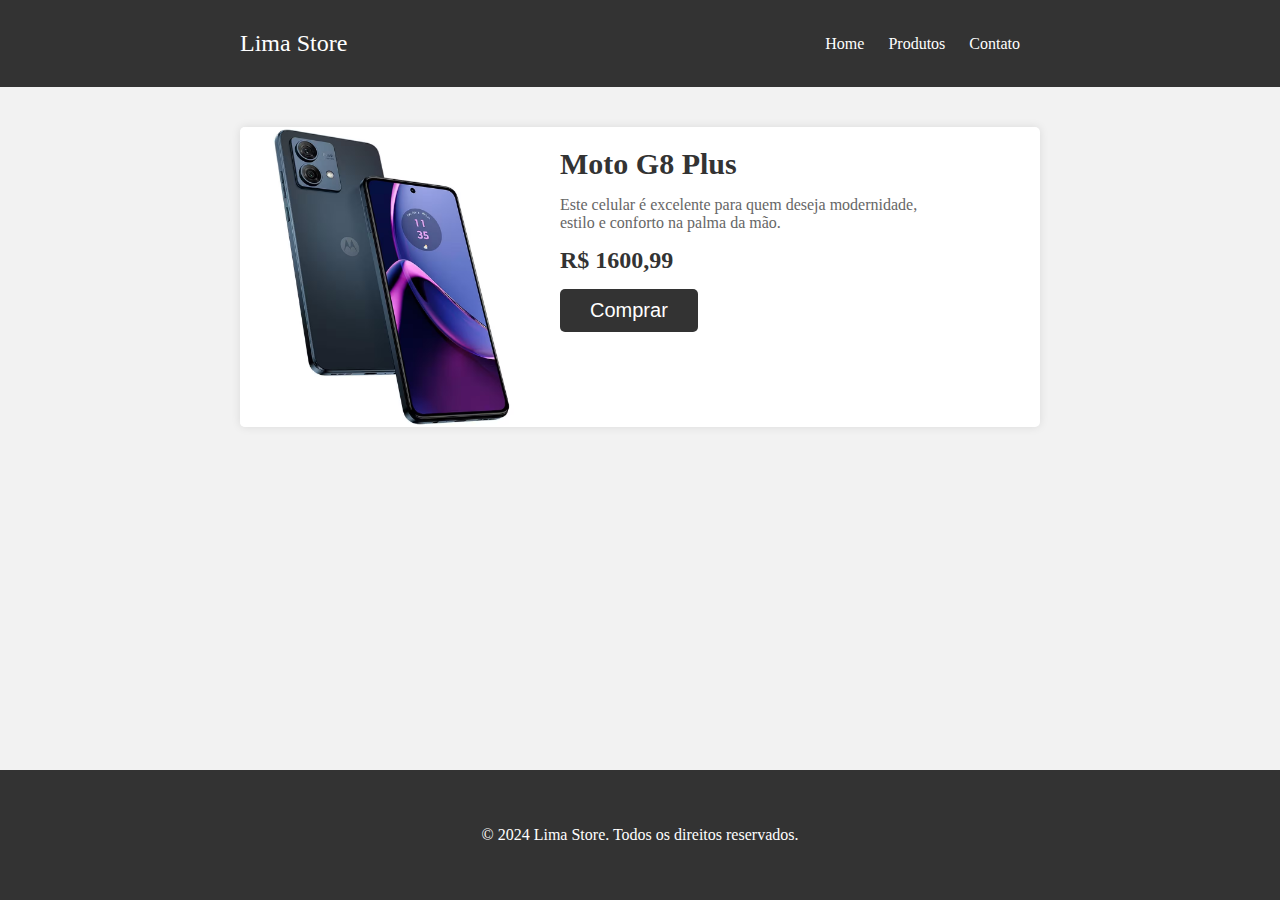
==== index.html @ ff09397b "Add files via upload" ====
<!DOCTYPE html>
<html lang="pt-br">
  <head>
    <meta charset="UTF-8" />
    <meta name="viewport" content="width=device-width, initial-scale=1.0" />
    <title>Produto - Tela de Produto</title>
    <link rel="stylesheet" href="style.css" />
  </head>
  <body>
    <div class="navbar">
      <div class="container">
        <a href="#" class="logo">Lima Store</a>
        <ul class="nav-links">
          <li><a href="#">Home</a></li>
          <li><a href="#">Produtos</a></li>
          <li><a href="#">Contato</a></li>
        </ul>
      </div>
    </div>
    <div class="container">
      <div class="product">
        <img src="celular.png" alt="Produto" class="product-image" />
        <div class="product-info">
          <h2 class="product-name">Moto G8 Plus</h2>
          <p class="product-description">
            Este celular é excelente para quem deseja modernidade,<br> estilo e
             conforto na palma da mão.
          </p>
          <p class="product-price">R$ 1600,99</p>
          <button class="product-button">Comprar</button>
        </div>
      </div>
    </div>
    <div class="footer">
      <div class="container">
        <p>&copy; 2024 Lima Store. Todos os direitos reservados.</p>
      </div>
    </div>
  </body>
</html>
---- style.css ----
body {
    font-family: Tahoma;
    margin: 0;
    padding: 0;
    background-color: #f2f2f2;
    min-height: 100vh;
    position: relative;
  }
  
  .container {
    max-width: 800px;
    margin: 0 auto;
    padding: 20px;
  }
  
  .navbar {
    background-color: #333;
    color: #fff;
    padding: 10px 0;
  }
  
  .navbar .container {
    display: flex;
    justify-content: space-between;
    align-items: center;
  }
  
  .logo {
    font-size: 24px;
    text-decoration: none;
    color: #fff;
  }
  
  .nav-links {
    list-style: none;
    margin: 0;
    padding: 0;
  }
  
  .nav-links li {
    display: inline;
    margin-right: 20px;
  }
  
  .nav-links li a {
    text-decoration: none;
    color: #fff;
  }
  
  .product {
    display: flex;
    background-color: #fff;
    border-radius: 5px;
    box-shadow: 0 0 10px rgba(0, 0, 0, 0.1);
    overflow: hidden;
    margin-top: 20px;
  }
  
  .product-image {
    width: 300px;
    height: 300px;
    object-fit: cover;
  }
  
  .product-info {
    padding: 20px;
  }
  
  .product-name {
    margin: 0;
    font-size: 30px;
    color: #333;
  }
  
  .product-description {
    margin: 15px 0;
    color: #666;
  }
  
  .product-price {
    margin: 15px 0;
    font-size: 24px;
    font-weight: bold;
    color: #333;
  }
  
  .product-button {
    padding: 10px 30px;
    border: none;
    background-color: #333;
    color: #fff;
    font-size: 20px;
    border-radius: 5px;
    cursor: pointer;
  }
  
  .product-button:hover {
    background-color: #555;
  }
  
  .footer {
    background-color: #333;
    color: #fff;
    text-align: center;
    padding: 20px 0;
    position: fixed;
    bottom: 0;
    width: 100%;
  }
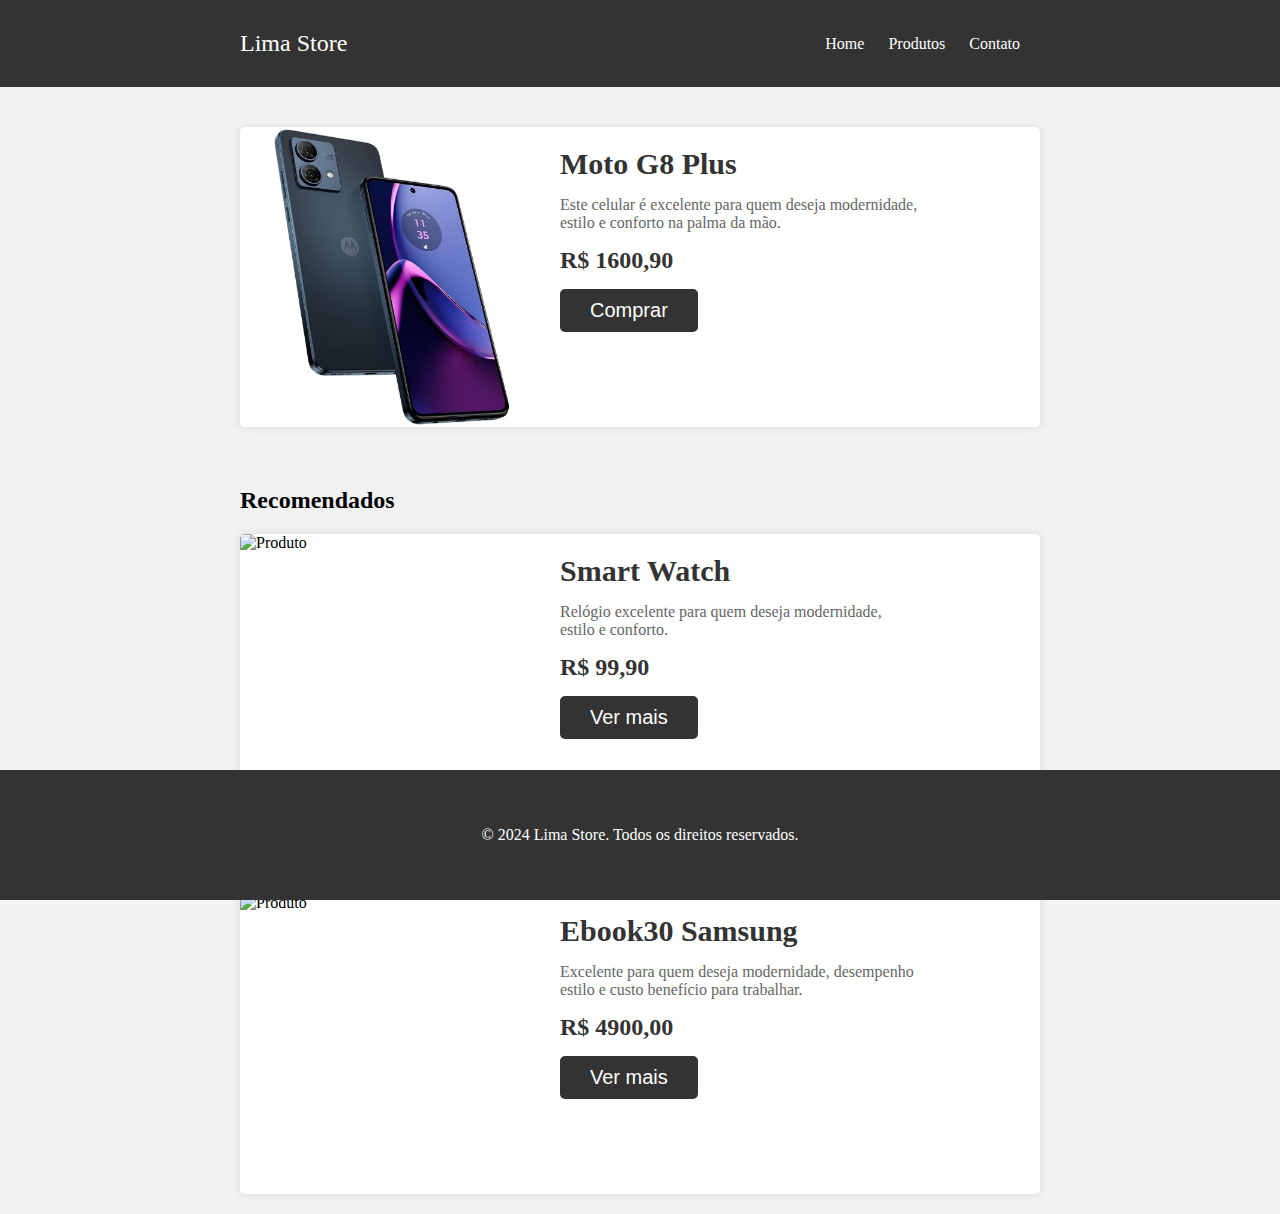
==== commit 32a40ca1: "Update index.html" ====
--- a/index.html
+++ b/index.html
@@ -3,7 +3,7 @@
   <head>
     <meta charset="UTF-8" />
     <meta name="viewport" content="width=device-width, initial-scale=1.0" />
-    <title>Produto - Tela de Produto</title>
+    <title>Lima Sotre - Comprar</title>
     <link rel="stylesheet" href="style.css" />
   </head>
   <body>
@@ -26,8 +26,43 @@
             Este celular é excelente para quem deseja modernidade,<br> estilo e
              conforto na palma da mão.
           </p>
-          <p class="product-price">R$ 1600,99</p>
+          <p class="product-price">R$ 1600,90</p>
           <button class="product-button">Comprar</button>
+        </div>
+      </div>
+    </div>
+    <div class="container"> 
+      <div>
+        <h2 class="more-products">Recomendados</h2>
+        <div class="product">
+          <img src="produto.jpg" alt="Produto" class="product-image" />
+          <div class="product-info">
+            <h2 class="product-name">Smart Watch</h2>
+            <p class="product-description">
+              Relógio excelente para quem deseja modernidade,<br> estilo e
+               conforto.
+            </p>
+            <p class="product-price">R$ 99,90</p>
+            <button class="product-button">Ver mais</button>
+          </div>
+        </div>
+      </div>
+    </div>
+
+    <div class="container"> 
+      <div>
+        <!-- <h2 class="more-products">Recomendados</h2> -->
+        <div class="product">
+          <img src="images.jpeg" alt="Produto" class="product-image" />
+          <div class="product-info">
+            <h2 class="product-name">Ebook30 Samsung</h2>
+            <p class="product-description">
+              Excelente para quem deseja modernidade, desempenho<br> estilo e
+               custo benefício para trabalhar.
+            </p>
+            <p class="product-price">R$ 4900,00</p>
+            <button class="product-button">Ver mais</button>
+          </div>
         </div>
       </div>
     </div>
